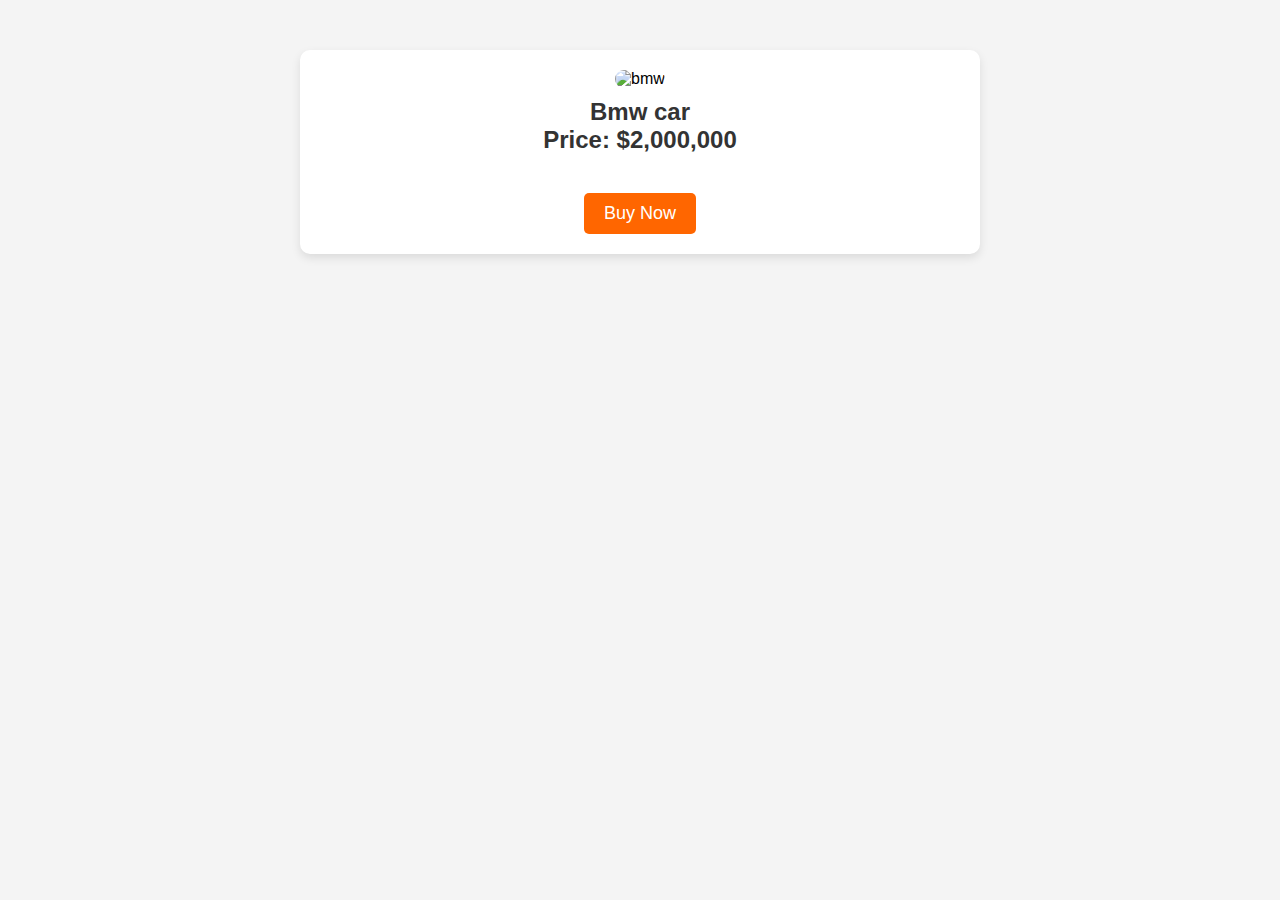
==== buy bmw.html @ caa31937 "Add files via upload" ====
<!DOCTYPE html>
<html lang="en">
<head>
    <meta charset="UTF-8">
    <meta name="viewport" content="width=device-width, initial-scale=1.0">
    <link rel="stylesheet" href="buy.css">
    <title>Document</title>
</head>
<body>
    <div class="car-container">
        <img src="bmw.jpeg" alt="bmw" class="car-image">
        <h3>Bmw car <br> Price: $2,000,000</h3>
        <button class="buy-button">Buy Now</button>
    </div>
</body>
</html>
---- buy.css ----
/* buy.css */
body {
    font-family: Arial, sans-serif;
    text-align: center;
    background-color: #f4f4f4;
    margin: 0;
    padding: 0;
}

.car-container {
    background: white;
    padding: 20px;
    margin: 50px auto;
    width: 50%;
    border-radius: 10px;
    box-shadow: 0px 4px 10px rgba(0, 0, 0, 0.1);
}

.car-image {
    max-width: 100%;
    height: auto;
    border-radius: 10px;
}

h3 {
    font-size: 24px;
    color: #333;
    margin-top: 10px;
}

.buy-button {
    background-color: #ff6600;
    color: white;
    border: none;
    padding: 10px 20px;
    font-size: 18px;
    cursor: pointer;
    border-radius: 5px;
    margin-top: 15px;
}

.buy-button:hover {
    background-color: #e65c00;
}
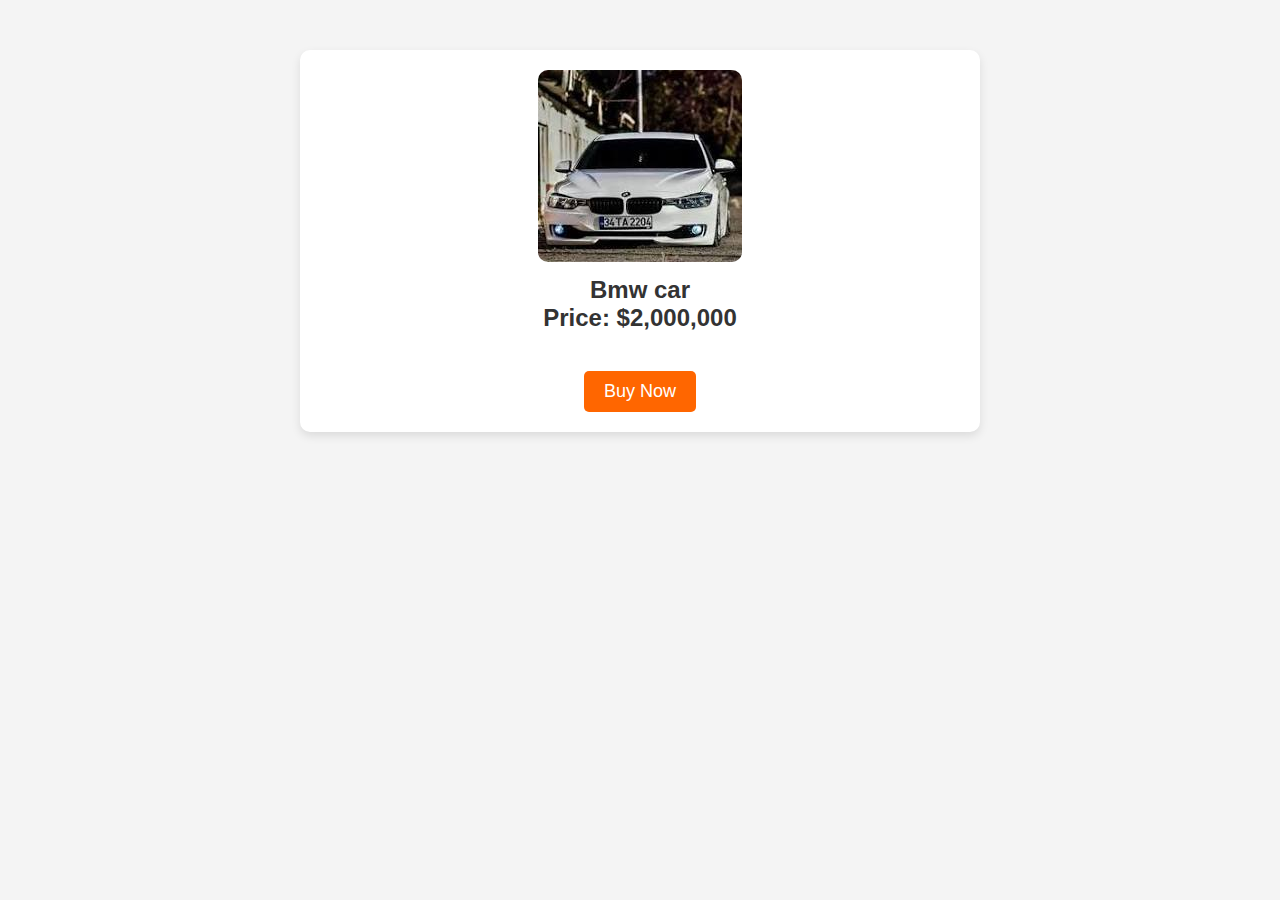
==== commit 1a19870c: "Update buy bmw.html" ====
--- a/buy bmw.html
+++ b/buy bmw.html
@@ -8,9 +8,9 @@
 </head>
 <body>
     <div class="car-container">
-        <img src="bmw.jpeg" alt="bmw" class="car-image">
+        <img src="Bmw.jpeg" alt="bmw" class="car-image">
         <h3>Bmw car <br> Price: $2,000,000</h3>
         <button class="buy-button">Buy Now</button>
     </div>
 </body>
-</html>+</html>
